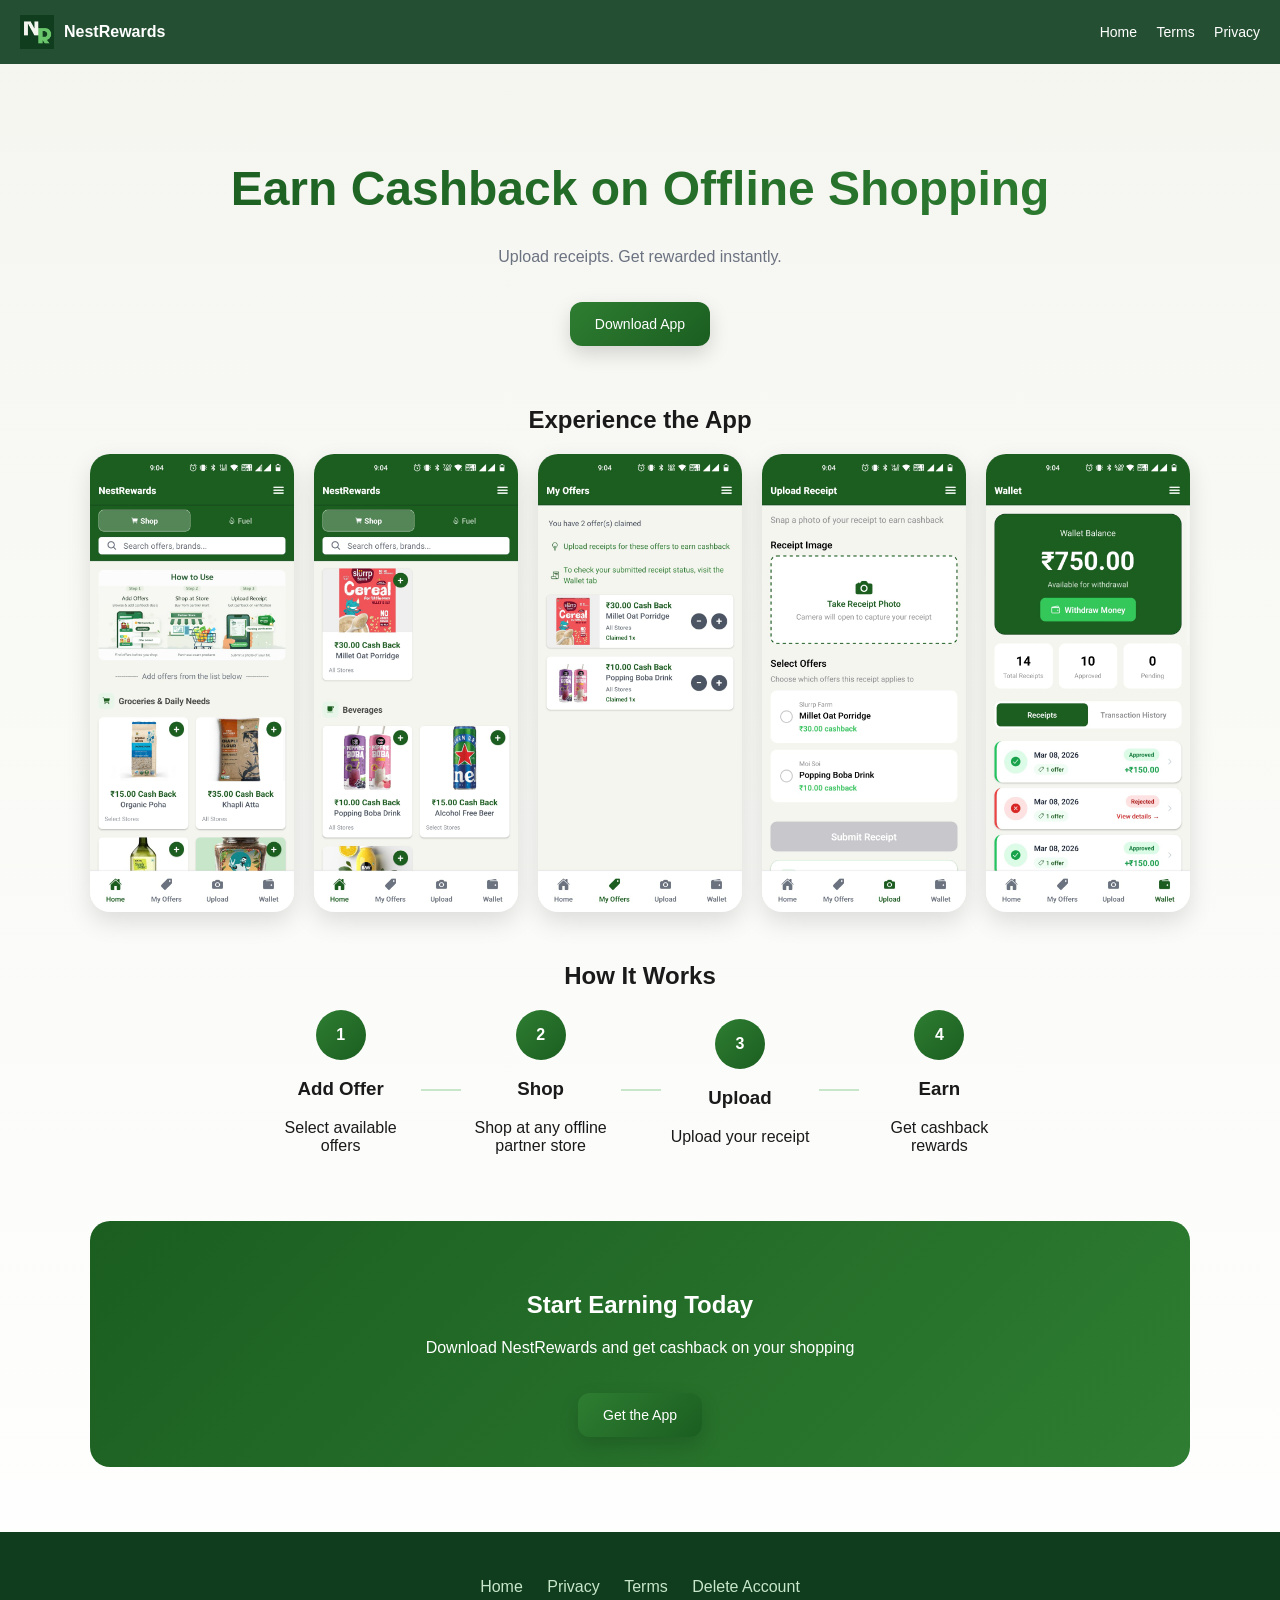
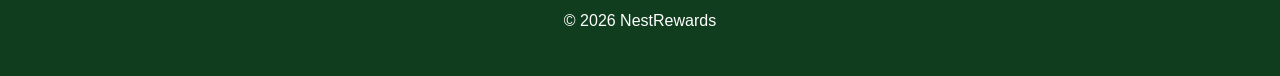
==== index.html @ ea1102ff "Update index.html" ====
<!DOCTYPE html>
<html>
<head>
  <title>NestRewards</title>
  <meta name="viewport" content="width=device-width, initial-scale=1.0">
  <link rel="stylesheet" href="style.css">
  <link rel="icon" href="images/logo.png">
</head>

<body>

<!-- NAVBAR -->
<div class="navbar">
  <div class="nav-left">
    <img src="images/logo.png" alt="NestRewards Logo">
    <strong>NestRewards</strong>
  </div>
  <div class="nav-links">
    <a href="index.html">Home</a>
    <a href="terms.html">Terms</a>
    <a href="privacy.html">Privacy</a>
  </div>
</div>

<div class="container">

  <!-- HERO -->
  <div class="hero">
    <h1>Earn Cashback on Offline Shopping</h1>
    <p>Upload receipts. Get rewarded instantly.</p>
    <a class="button" href="https://play.google.com/store/apps/details?id=com.cashmart.app">Download App</a>
  </div>

  <!-- SCREENSHOTS -->
  <h2>Experience the App</h2>

  <!-- DESKTOP GRID -->
  <div class="grid desktop-grid">
    <div class="card"><img src="images/HomePage 1.jpeg" loading="lazy"></div>
    <div class="card"><img src="images/HomePage 2.jpeg" loading="lazy"></div>
    <div class="card"><img src="images/MyList Page.jpeg" loading="lazy"></div>
    <div class="card"><img src="images/UploadReceipt Page.jpeg" loading="lazy"></div>
    <div class="card"><img src="images/Wallet Page.jpeg" loading="lazy"></div>
  </div>

  <!-- MOBILE SLIDER -->
  <div class="slider mobile-slider">
    <div class="slides">
      <img src="images/HomePage 1.jpeg" loading="lazy">
      <img src="images/HomePage 2.jpeg" loading="lazy">
      <img src="images/MyList Page.jpeg" loading="lazy">
      <img src="images/UploadReceipt Page.jpeg" loading="lazy">
      <img src="images/Wallet Page.jpeg" loading="lazy">
    </div>
  </div>

  <!-- STEPS -->
  <div class="steps">
    <h2>How It Works</h2>

    <div class="steps-flow">

      <div class="step-item">
        <div class="circle">1</div>
        <h3>Add Offer</h3>
        <p>Select available offers</p>
      </div>

      <div class="line"></div>

      <div class="step-item">
        <div class="circle">2</div>
        <h3>Shop</h3>
        <p>Shop at any offline partner store</p>
      </div>

      <div class="line"></div>

      <div class="step-item">
        <div class="circle">3</div>
        <h3>Upload</h3>
        <p>Upload your receipt</p>
      </div>

      <div class="line"></div>

      <div class="step-item">
        <div class="circle">4</div>
        <h3>Earn</h3>
        <p>Get cashback rewards</p>
      </div>

    </div>
  </div>

  <!-- CTA -->
  <div class="cta">
    <h2>Start Earning Today</h2>
    <p>Download NestRewards and get cashback on your shopping</p>
    <a class="button" href="https://drive.google.com/file/d/1RzDR2ZZwJWCYjNXPtpnEVP4E_6O2Dyfg/view">Get the App</a>
  </div>

</div>

<!-- FOOTER -->
<div class="footer">
  <p>
    <a href="index.html">Home</a>
    <a href="privacy.html">Privacy</a>
    <a href="terms.html">Terms</a>
    <a href="delete-account.html">Delete Account</a>
  </p>
  <p>© 2026 NestRewards</p>
</div>

</body>
</html>
---- style.css ----
/* BASE */
body {
  margin: 0;
  font-family: 'Segoe UI', sans-serif;
  background: linear-gradient(180deg, #F5F5F0, #ffffff);
  color: #1A1A1A;
}

html {
  scroll-behavior: smooth;
}

/* NAVBAR */
.navbar {
  position: sticky;
  top: 0;
  backdrop-filter: blur(10px);
  background: rgba(15, 61, 30, 0.9);
  color: white;
  display: flex;
  justify-content: space-between;
  align-items: center;
  padding: 15px 20px;
  z-index: 100;
}

.nav-left {
  display: flex;
  align-items: center;
  gap: 10px;
}

.nav-left img {
  height: 34px;
}

.nav-links a {
  color: white;
  text-decoration: none;
  margin-left: 15px;
  font-size: 14px;
}

/* MOBILE NAV */
/* MOBILE NAVBAR FIX (INLINE, NOT STACKED) */
@media (max-width: 600px) {
  .navbar {
    flex-direction: row;          /* keep in one line */
    align-items: center;
    justify-content: space-between;
  }

  .nav-left strong {
    font-size: 14px;              /* shrink text */
  }

  .nav-left img {
    height: 28px;                 /* smaller logo */
  }

  .nav-links {
    display: flex;
    gap: 10px;
  }

  .nav-links a {
    margin: 0;
    font-size: 13px;              /* smaller links */
  }
}

/* CONTAINER */
.container {
  max-width: 1100px;
  margin: auto;
  padding: 15px;
}

/* HERO */
.hero {
  text-align: center;
  padding: 50px 15px 20px;
}

.hero h1 {
  font-size: clamp(28px, 6vw, 48px);
  background: linear-gradient(90deg, #1B5E20, #2E7D32);
  -webkit-background-clip: text;
  color: transparent;
}

.hero p {
  color: #6B7280;
}

/* BUTTON */
.button {
  display: inline-block;
  background: linear-gradient(135deg, #2E7D32, #1B5E20);
  color: white;
  padding: 14px 25px;
  border-radius: 12px;
  margin-top: 20px;
  text-decoration: none;
  font-size: 14px;
  box-shadow: 0 8px 20px rgba(0,0,0,0.15);
}

/* HEADINGS */
h2 {
  text-align: center;
  margin-top: 40px;
}

/* GRID (DESKTOP) */
.desktop-grid {
  display: grid;
}

.grid {
  display: grid;
  grid-template-columns: repeat(auto-fit, minmax(160px, 1fr));
  gap: 20px;
  margin-top: 20px;
}

.card {
  border-radius: 20px;
  overflow: hidden;
  background: #fff;
  box-shadow: 0 10px 25px rgba(0,0,0,0.12);
  transition: transform 0.3s ease;
}

.card:hover {
  transform: translateY(-6px);
}

.card img {
  width: 100%;
}

/* MOBILE SLIDER */
/* MOBILE SLIDER */
.mobile-slider {
  display: none;
}

/* SLIDER CONTAINER */
.slider {
  overflow: hidden;
  max-width: 320px;
  margin: 20px auto 0;
  border-radius: 20px;
  background: #fff;
}

.slides {
  display: flex;
  width: 500%;                 /* 5 slides total */
  animation: slide 10s infinite linear;
}

.slides img {
  width: 100%;                  /* each slide = 1/5 of track */
  flex: 0 0 20%;
  height: 500px;
  object-fit: contain;
  background: #fff;
  display: block;
}

@keyframes slide {
  0%, 20%   { transform: translateX(0); }
  25%, 45%  { transform: translateX(-20%); }
  50%, 70%  { transform: translateX(-40%); }
  75%, 95%  { transform: translateX(-60%); }
  100%      { transform: translateX(-80%); }
}
/* MOBILE SWITCH */
@media (max-width: 768px) {
  .desktop-grid {
    display: none;
  }

  .mobile-slider {
    display: block;
  }
}

/* STEPS */
.steps {
  margin-top: 50px;
  text-align: center;
}

.steps-flow {
  display: flex;
  align-items: center;
  justify-content: center;
  flex-wrap: wrap;
  gap: 10px;
  margin-top: 20px;
}

.step-item {
  max-width: 140px;
}

.circle {
  width: 50px;
  height: 50px;
  margin: auto;
  border-radius: 50%;
  background: linear-gradient(135deg, #2E7D32, #1B5E20);
  color: white;
  display: flex;
  align-items: center;
  justify-content: center;
  font-weight: bold;
}

.line {
  width: 40px;
  height: 2px;
  background: #C8E6C9;
}

@media (max-width: 768px) {
  .steps-flow {
    flex-direction: column;
  }

  .line {
    width: 2px;
    height: 25px;
  }
}

/* CTA */
.cta {
  margin: 50px 0;
  padding: 30px;
  text-align: center;
  border-radius: 20px;
  background: linear-gradient(135deg, #1B5E20, #2E7D32);
  color: white;
}

/* FOOTER */
.footer {
  padding: 30px;
  text-align: center;
  background: #0F3D1E;
  color: white;
}

.footer a {
  color: #C8E6C9;
  margin: 0 10px;
  text-decoration: none;
}
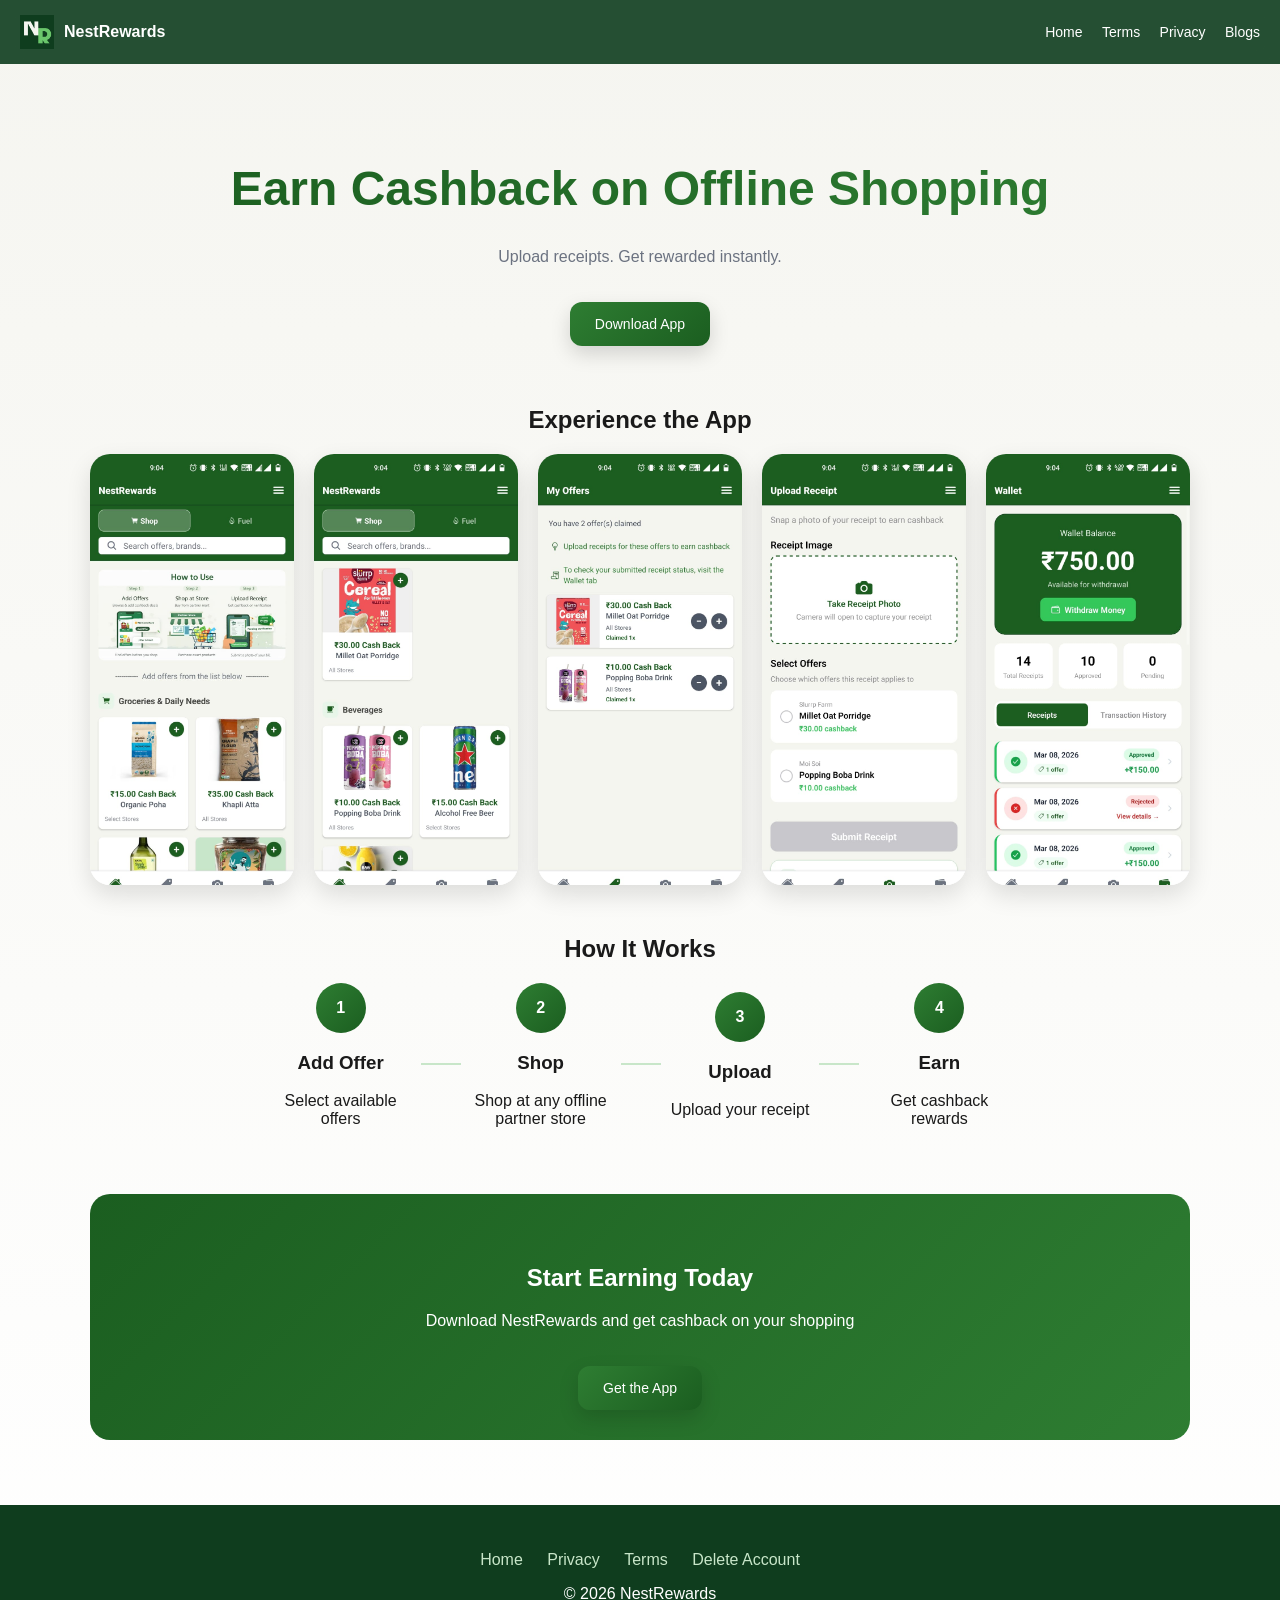
==== commit f510e526: "Update index.html" ====
--- a/index.html
+++ b/index.html
@@ -19,6 +19,7 @@
     <a href="index.html">Home</a>
     <a href="terms.html">Terms</a>
     <a href="privacy.html">Privacy</a>
+    <a href="blogs.html">Blogs</a>
   </div>
 </div>
 
@@ -28,7 +29,7 @@
   <div class="hero">
     <h1>Earn Cashback on Offline Shopping</h1>
     <p>Upload receipts. Get rewarded instantly.</p>
-    <a class="button" href="https://play.google.com/store/apps/details?id=com.cashmart.app">Download App</a>
+    <a class="button" href="https://appdistribution.firebase.dev/i/f1e4426e35a5ec1a">Download App</a>
   </div>
 
   <!-- SCREENSHOTS -->
@@ -97,7 +98,7 @@
   <div class="cta">
     <h2>Start Earning Today</h2>
     <p>Download NestRewards and get cashback on your shopping</p>
-    <a class="button" href="https://drive.google.com/file/d/1RzDR2ZZwJWCYjNXPtpnEVP4E_6O2Dyfg/view">Get the App</a>
+    <a class="button" href="https://appdistribution.firebase.dev/i/f1e4426e35a5ec1a">Get the App</a>
   </div>
 
 </div>
--- a/style.css
+++ b/style.css
@@ -138,6 +138,10 @@
 
 .card img {
   width: 100%;
+  aspect-ratio: 9 / 19;   /* matches typical phone screenshot ratio */
+  object-fit: cover;
+  object-position: top;
+  display: block;
 }
 
 /* MOBILE SLIDER */
@@ -145,7 +149,6 @@
 .mobile-slider {
   display: none;
 }
-
 /* SLIDER CONTAINER */
 .slider {
   overflow: hidden;
@@ -157,18 +160,19 @@
 
 .slides {
   display: flex;
-  width: 500%;                 /* 5 slides total */
+  width: 500%;          /* 5 slides × 100% container each */
   animation: slide 10s infinite linear;
 }
 
 .slides img {
-  width: 100%;                  /* each slide = 1/5 of track */
-  flex: 0 0 20%;
-  height: 500px;
-  object-fit: contain;
-  background: #fff;
+  width: 20%;           /* 20% of the 500% track = one container width */
+  flex: 0 0 20%;        /* do not grow or shrink */
+  height: 560px;        /* fixed height for portrait phone screenshots */
+  object-fit: cover;    /* fill the box, crop edges if needed */
+  object-position: top; /* keep the top of the screenshot visible */
   display: block;
 }
+
 
 @keyframes slide {
   0%, 20%   { transform: translateX(0); }
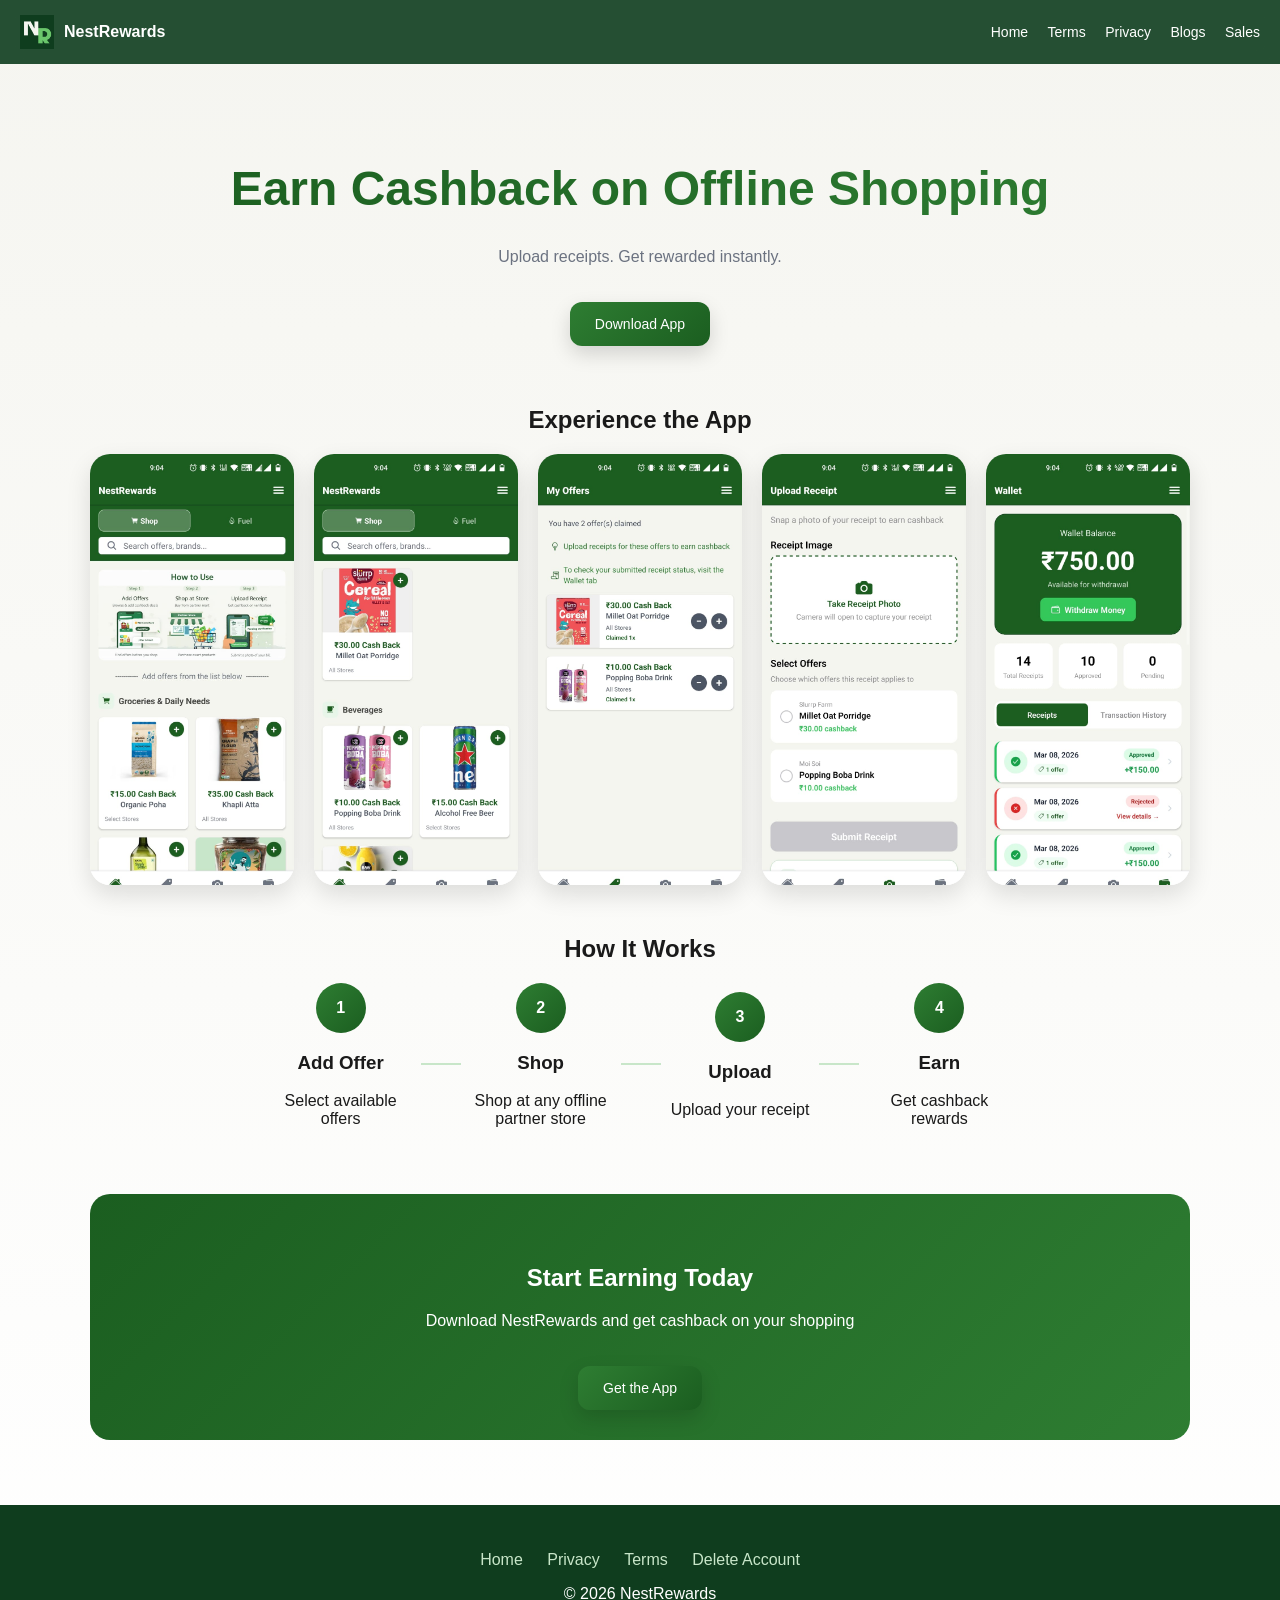
==== commit 145b9229: "Add Sales link to index.html" ====
--- a/index.html
+++ b/index.html
@@ -20,6 +20,7 @@
     <a href="terms.html">Terms</a>
     <a href="privacy.html">Privacy</a>
     <a href="blogs.html">Blogs</a>
+    <a href="brands.html">Sales</a>
   </div>
 </div>
 
@@ -29,7 +30,7 @@
   <div class="hero">
     <h1>Earn Cashback on Offline Shopping</h1>
     <p>Upload receipts. Get rewarded instantly.</p>
-    <a class="button" href="https://appdistribution.firebase.dev/i/f1e4426e35a5ec1a">Download App</a>
+    <a class="button" href="https://play.google.com/store/apps/details?id=com.cashmart.app&hl=en">Download App</a>
   </div>
 
   <!-- SCREENSHOTS -->
@@ -98,7 +99,7 @@
   <div class="cta">
     <h2>Start Earning Today</h2>
     <p>Download NestRewards and get cashback on your shopping</p>
-    <a class="button" href="https://appdistribution.firebase.dev/i/f1e4426e35a5ec1a">Get the App</a>
+    <a class="button" href="https://play.google.com/store/apps/details?id=com.cashmart.app&hl=en">Get the App</a>
   </div>
 
 </div>
--- a/style.css
+++ b/style.css
@@ -264,3 +264,221 @@
   margin: 0 10px;
   text-decoration: none;
 }
+
+/* BLOGS */
+.blogs-section {
+  padding-bottom: 60px;
+}
+
+.blogs-grid {
+  display: grid;
+  grid-template-columns: repeat(auto-fit, minmax(260px, 1fr));
+  gap: 25px;
+  margin-top: 30px;
+}
+
+/* SQUARE CARD */
+.blog-card {
+  display: flex;
+  flex-direction: column;
+  text-decoration: none;
+  color: inherit;
+  background: white;
+  border-radius: 22px;
+  overflow: hidden;
+  box-shadow: 0 10px 25px rgba(0,0,0,0.10);
+  transition: all 0.3s ease;
+  aspect-ratio: 1 / 1;
+}
+
+.blog-card:hover {
+  transform: translateY(-6px);
+  box-shadow: 0 16px 35px rgba(0,0,0,0.14);
+}
+
+/* IMAGE */
+.blog-card img {
+  width: 100%;
+  height: 52%;
+  object-fit: cover;
+  display: block;
+}
+
+/* CONTENT */
+.blog-content {
+  padding: 18px;
+  display: flex;
+  flex-direction: column;
+  justify-content: space-between;
+  flex: 1;
+}
+
+.blog-tag {
+  display: inline-block;
+  background: #E8F5E9;
+  color: #1B5E20;
+  font-size: 12px;
+  font-weight: 600;
+  padding: 6px 12px;
+  border-radius: 30px;
+  margin-bottom: 12px;
+  width: fit-content;
+}
+
+.blog-content h3 {
+  margin: 0 0 10px;
+  font-size: 20px;
+  line-height: 1.35;
+  color: #1A1A1A;
+}
+
+.blog-content p {
+  margin: 0;
+  color: #6B7280;
+  font-size: 14px;
+  line-height: 1.6;
+}
+
+/* MOBILE */
+@media (max-width: 768px) {
+
+  .blogs-grid {
+    grid-template-columns: 1fr;
+  }
+
+  .blog-card {
+    aspect-ratio: unset;
+  }
+
+  .blog-card img {
+    height: 220px;
+  }
+
+  .blog-content h3 {
+    font-size: 19px;
+  }
+}
+/* BLOG PAGE */
+.blog-container {
+  max-width: 850px;
+  margin: 50px auto;
+  padding: 35px;
+  background: white;
+  border-radius: 24px;
+  box-shadow: 0 10px 30px rgba(0,0,0,0.08);
+}
+
+/* BLOG TITLE */
+.blog-container h1 {
+  font-size: clamp(34px, 5vw, 52px);
+  line-height: 1.2;
+  margin-bottom: 25px;
+  background: linear-gradient(90deg, #1B5E20, #2E7D32);
+  -webkit-background-clip: text;
+  color: transparent;
+}
+
+/* SECTION HEADINGS */
+.blog-container h2 {
+  text-align: left;
+  margin-top: 45px;
+  margin-bottom: 15px;
+  font-size: 30px;
+  color: #1B5E20;
+}
+
+/* PARAGRAPHS */
+.blog-container p {
+  font-size: 18px;
+  line-height: 1.9;
+  color: #374151;
+  margin-bottom: 20px;
+}
+
+/* LISTS */
+.blog-container ul {
+  padding-left: 22px;
+  margin-bottom: 25px;
+}
+
+.blog-container li {
+  margin-bottom: 12px;
+  color: #374151;
+  line-height: 1.8;
+  font-size: 17px;
+}
+
+/* BLOCKQUOTE */
+.blog-container blockquote {
+  margin: 25px 0;
+  padding: 18px 22px;
+  background: #F1F8F2;
+  border-left: 5px solid #2E7D32;
+  border-radius: 12px;
+  color: #1B5E20;
+  font-size: 20px;
+  font-style: italic;
+}
+
+/* STRONG TEXT */
+.blog-container strong {
+  color: #1B5E20;
+}
+
+/* BLOG IMAGE */
+.blog-banner {
+  width: 100%;
+  border-radius: 20px;
+  margin-bottom: 30px;
+  object-fit: cover;
+  max-height: 420px;
+}
+
+/* BLOG META */
+.blog-meta {
+  display: flex;
+  gap: 12px;
+  align-items: center;
+  margin-bottom: 30px;
+  color: #6B7280;
+  font-size: 14px;
+}
+
+.blog-tag {
+  background: #E8F5E9;
+  color: #1B5E20;
+  padding: 6px 14px;
+  border-radius: 30px;
+  font-weight: 600;
+}
+
+/* MOBILE */
+@media (max-width: 768px) {
+
+  .blog-container {
+    margin: 20px 15px;
+    padding: 24px;
+    border-radius: 20px;
+  }
+
+  .blog-container h1 {
+    font-size: 34px;
+  }
+
+  .blog-container h2 {
+    font-size: 26px;
+  }
+
+  .blog-container p {
+    font-size: 17px;
+    line-height: 1.8;
+  }
+
+  .blog-container li {
+    font-size: 16px;
+  }
+
+  .blog-banner {
+    max-height: 240px;
+  }
+}
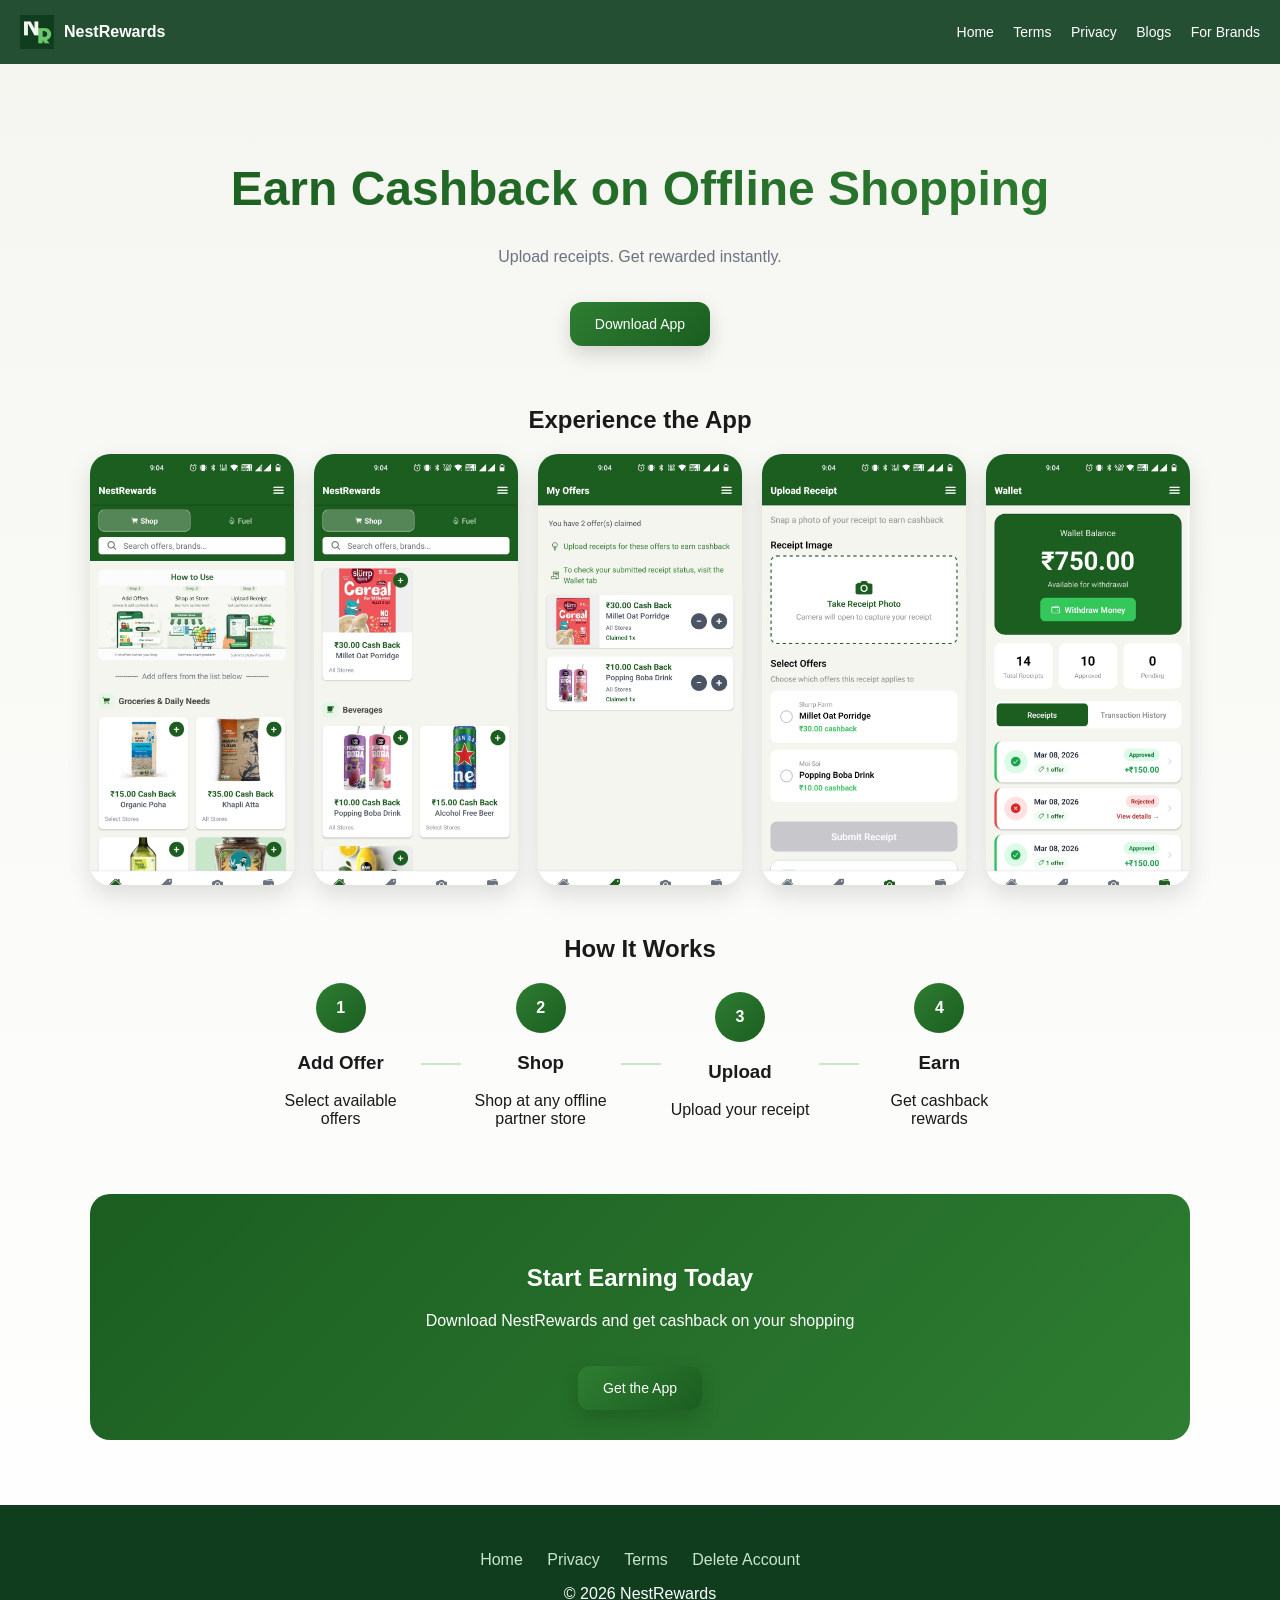
==== commit 957bbec6: "Change 'Sales' link text to 'For Brands'" ====
--- a/index.html
+++ b/index.html
@@ -20,7 +20,7 @@
     <a href="terms.html">Terms</a>
     <a href="privacy.html">Privacy</a>
     <a href="blogs.html">Blogs</a>
-    <a href="brands.html">Sales</a>
+    <a href="brands.html">For Brands</a>
   </div>
 </div>
 
--- a/style.css
+++ b/style.css
@@ -482,3 +482,806 @@
     max-height: 240px;
   }
 }
+/*Brand page*/
+/* BASE */
+body {
+  margin: 0;
+  font-family: 'Segoe UI', sans-serif;
+  background: linear-gradient(180deg, #F5F5F0, #ffffff);
+  color: #1A1A1A;
+}
+
+html {
+  scroll-behavior: smooth;
+}
+
+/* NAVBAR */
+.navbar {
+  position: sticky;
+  top: 0;
+  backdrop-filter: blur(10px);
+  background: rgba(15, 61, 30, 0.9);
+  color: white;
+  display: flex;
+  justify-content: space-between;
+  align-items: center;
+  padding: 15px 20px;
+  z-index: 100;
+}
+
+.nav-left {
+  display: flex;
+  align-items: center;
+  gap: 10px;
+}
+
+.nav-left img {
+  height: 34px;
+}
+
+.nav-links a {
+  color: white;
+  text-decoration: none;
+  margin-left: 15px;
+  font-size: 14px;
+}
+
+/* MOBILE NAV */
+/* MOBILE NAVBAR FIX (INLINE, NOT STACKED) */
+@media (max-width: 600px) {
+  .navbar {
+    flex-direction: row;          /* keep in one line */
+    align-items: center;
+    justify-content: space-between;
+  }
+
+  .nav-left strong {
+    font-size: 14px;              /* shrink text */
+  }
+
+  .nav-left img {
+    height: 28px;                 /* smaller logo */
+  }
+
+  .nav-links {
+    display: flex;
+    gap: 10px;
+  }
+
+  .nav-links a {
+    margin: 0;
+    font-size: 13px;              /* smaller links */
+  }
+}
+
+/* CONTAINER */
+.container {
+  max-width: 1100px;
+  margin: auto;
+  padding: 15px;
+}
+
+/* HERO */
+.hero {
+  text-align: center;
+  padding: 50px 15px 20px;
+}
+
+.hero h1 {
+  font-size: clamp(28px, 6vw, 48px);
+  background: linear-gradient(90deg, #1B5E20, #2E7D32);
+  -webkit-background-clip: text;
+  color: transparent;
+}
+
+.hero p {
+  color: #6B7280;
+}
+
+/* BUTTON */
+.button {
+  display: inline-block;
+  background: linear-gradient(135deg, #2E7D32, #1B5E20);
+  color: white;
+  padding: 14px 25px;
+  border-radius: 12px;
+  margin-top: 20px;
+  text-decoration: none;
+  font-size: 14px;
+  box-shadow: 0 8px 20px rgba(0,0,0,0.15);
+}
+
+/* HEADINGS */
+h2 {
+  text-align: center;
+  margin-top: 40px;
+}
+
+/* GRID (DESKTOP) */
+.desktop-grid {
+  display: grid;
+}
+
+.grid {
+  display: grid;
+  grid-template-columns: repeat(auto-fit, minmax(160px, 1fr));
+  gap: 20px;
+  margin-top: 20px;
+}
+
+.card {
+  border-radius: 20px;
+  overflow: hidden;
+  background: #fff;
+  box-shadow: 0 10px 25px rgba(0,0,0,0.12);
+  transition: transform 0.3s ease;
+}
+
+.card:hover {
+  transform: translateY(-6px);
+}
+
+.card img {
+  width: 100%;
+  aspect-ratio: 9 / 19;   /* matches typical phone screenshot ratio */
+  object-fit: cover;
+  object-position: top;
+  display: block;
+}
+
+/* MOBILE SLIDER */
+/* MOBILE SLIDER */
+.mobile-slider {
+  display: none;
+}
+/* SLIDER CONTAINER */
+.slider {
+  overflow: hidden;
+  max-width: 320px;
+  margin: 20px auto 0;
+  border-radius: 20px;
+  background: #fff;
+}
+
+.slides {
+  display: flex;
+  width: 500%;          /* 5 slides × 100% container each */
+  animation: slide 10s infinite linear;
+}
+
+.slides img {
+  width: 20%;           /* 20% of the 500% track = one container width */
+  flex: 0 0 20%;        /* do not grow or shrink */
+  height: 560px;        /* fixed height for portrait phone screenshots */
+  object-fit: cover;    /* fill the box, crop edges if needed */
+  object-position: top; /* keep the top of the screenshot visible */
+  display: block;
+}
+
+
+@keyframes slide {
+  0%, 20%   { transform: translateX(0); }
+  25%, 45%  { transform: translateX(-20%); }
+  50%, 70%  { transform: translateX(-40%); }
+  75%, 95%  { transform: translateX(-60%); }
+  100%      { transform: translateX(-80%); }
+}
+/* MOBILE SWITCH */
+@media (max-width: 768px) {
+  .desktop-grid {
+    display: none;
+  }
+
+  .mobile-slider {
+    display: block;
+  }
+}
+
+/* STEPS */
+.steps {
+  margin-top: 50px;
+  text-align: center;
+}
+
+.steps-flow {
+  display: flex;
+  align-items: center;
+  justify-content: center;
+  flex-wrap: wrap;
+  gap: 10px;
+  margin-top: 20px;
+}
+
+.step-item {
+  max-width: 140px;
+}
+
+.circle {
+  width: 50px;
+  height: 50px;
+  margin: auto;
+  border-radius: 50%;
+  background: linear-gradient(135deg, #2E7D32, #1B5E20);
+  color: white;
+  display: flex;
+  align-items: center;
+  justify-content: center;
+  font-weight: bold;
+}
+
+.line {
+  width: 40px;
+  height: 2px;
+  background: #C8E6C9;
+}
+
+@media (max-width: 768px) {
+  .steps-flow {
+    flex-direction: column;
+  }
+
+  .line {
+    width: 2px;
+    height: 25px;
+  }
+}
+
+/* CTA */
+.cta {
+  margin: 50px 0;
+  padding: 30px;
+  text-align: center;
+  border-radius: 20px;
+  background: linear-gradient(135deg, #1B5E20, #2E7D32);
+  color: white;
+}
+
+/* FOOTER */
+.footer {
+  padding: 30px;
+  text-align: center;
+  background: #0F3D1E;
+  color: white;
+}
+
+.footer a {
+  color: #C8E6C9;
+  margin: 0 10px;
+  text-decoration: none;
+}
+
+/* BLOGS */
+.blogs-section {
+  padding-bottom: 60px;
+}
+
+.blogs-grid {
+  display: grid;
+  grid-template-columns: repeat(auto-fit, minmax(260px, 1fr));
+  gap: 25px;
+  margin-top: 30px;
+}
+
+/* SQUARE CARD */
+.blog-card {
+  display: flex;
+  flex-direction: column;
+  text-decoration: none;
+  color: inherit;
+  background: white;
+  border-radius: 22px;
+  overflow: hidden;
+  box-shadow: 0 10px 25px rgba(0,0,0,0.10);
+  transition: all 0.3s ease;
+  aspect-ratio: 1 / 1;
+}
+
+.blog-card:hover {
+  transform: translateY(-6px);
+  box-shadow: 0 16px 35px rgba(0,0,0,0.14);
+}
+
+/* IMAGE */
+.blog-card img {
+  width: 100%;
+  height: 52%;
+  object-fit: cover;
+  display: block;
+}
+
+/* CONTENT */
+.blog-content {
+  padding: 18px;
+  display: flex;
+  flex-direction: column;
+  justify-content: space-between;
+  flex: 1;
+}
+
+.blog-tag {
+  display: inline-block;
+  background: #E8F5E9;
+  color: #1B5E20;
+  font-size: 12px;
+  font-weight: 600;
+  padding: 6px 12px;
+  border-radius: 30px;
+  margin-bottom: 12px;
+  width: fit-content;
+}
+
+.blog-content h3 {
+  margin: 0 0 10px;
+  font-size: 20px;
+  line-height: 1.35;
+  color: #1A1A1A;
+}
+
+.blog-content p {
+  margin: 0;
+  color: #6B7280;
+  font-size: 14px;
+  line-height: 1.6;
+}
+
+/* MOBILE */
+@media (max-width: 768px) {
+
+  .blogs-grid {
+    grid-template-columns: 1fr;
+  }
+
+  .blog-card {
+    aspect-ratio: unset;
+  }
+
+  .blog-card img {
+    height: 220px;
+  }
+
+  .blog-content h3 {
+    font-size: 19px;
+  }
+}
+/* BLOG PAGE */
+.blog-container {
+  max-width: 850px;
+  margin: 50px auto;
+  padding: 35px;
+  background: white;
+  border-radius: 24px;
+  box-shadow: 0 10px 30px rgba(0,0,0,0.08);
+}
+
+/* BLOG TITLE */
+.blog-container h1 {
+  font-size: clamp(34px, 5vw, 52px);
+  line-height: 1.2;
+  margin-bottom: 25px;
+  background: linear-gradient(90deg, #1B5E20, #2E7D32);
+  -webkit-background-clip: text;
+  color: transparent;
+}
+
+/* SECTION HEADINGS */
+.blog-container h2 {
+  text-align: left;
+  margin-top: 45px;
+  margin-bottom: 15px;
+  font-size: 30px;
+  color: #1B5E20;
+}
+
+/* PARAGRAPHS */
+.blog-container p {
+  font-size: 18px;
+  line-height: 1.9;
+  color: #374151;
+  margin-bottom: 20px;
+}
+
+/* LISTS */
+.blog-container ul {
+  padding-left: 22px;
+  margin-bottom: 25px;
+}
+
+.blog-container li {
+  margin-bottom: 12px;
+  color: #374151;
+  line-height: 1.8;
+  font-size: 17px;
+}
+
+/* BLOCKQUOTE */
+.blog-container blockquote {
+  margin: 25px 0;
+  padding: 18px 22px;
+  background: #F1F8F2;
+  border-left: 5px solid #2E7D32;
+  border-radius: 12px;
+  color: #1B5E20;
+  font-size: 20px;
+  font-style: italic;
+}
+
+/* STRONG TEXT */
+.blog-container strong {
+  color: #1B5E20;
+}
+
+/* BLOG IMAGE */
+.blog-banner {
+  width: 100%;
+  border-radius: 20px;
+  margin-bottom: 30px;
+  object-fit: cover;
+  max-height: 420px;
+}
+
+/* BLOG META */
+.blog-meta {
+  display: flex;
+  gap: 12px;
+  align-items: center;
+  margin-bottom: 30px;
+  color: #6B7280;
+  font-size: 14px;
+}
+
+.blog-tag {
+  background: #E8F5E9;
+  color: #1B5E20;
+  padding: 6px 14px;
+  border-radius: 30px;
+  font-weight: 600;
+}
+
+/* MOBILE */
+@media (max-width: 768px) {
+
+  .blog-container {
+    margin: 20px 15px;
+    padding: 24px;
+    border-radius: 20px;
+  }
+
+  .blog-container h1 {
+    font-size: 34px;
+  }
+
+  .blog-container h2 {
+    font-size: 26px;
+  }
+
+  .blog-container p {
+    font-size: 17px;
+    line-height: 1.8;
+  }
+
+  .blog-container li {
+    font-size: 16px;
+  }
+
+  .blog-banner {
+    max-height: 240px;
+  }
+}
+
+/* ============================= */
+/* BRANDS PAGE                    */
+/* ============================= */
+
+/* SUBTITLE UNDER HERO */
+.hero .eyebrow {
+  display: inline-block;
+  background: #E8F5E9;
+  color: #1B5E20;
+  font-size: 13px;
+  font-weight: 600;
+  padding: 6px 16px;
+  border-radius: 30px;
+  margin-bottom: 14px;
+}
+
+/* CHECKLIST (WHY NESTREWARDS) */
+.checklist {
+  list-style: none;
+  padding: 0;
+  margin: 25px auto 0;
+  max-width: 720px;
+  display: grid;
+  grid-template-columns: repeat(2, 1fr);
+  gap: 14px;
+  text-align: left;
+}
+
+.checklist li {
+  display: flex;
+  align-items: flex-start;
+  gap: 10px;
+  background: #fff;
+  border-radius: 14px;
+  padding: 14px 16px;
+  box-shadow: 0 6px 16px rgba(0,0,0,0.08);
+  font-size: 15px;
+  color: #374151;
+}
+
+.checklist li span.tick {
+  flex-shrink: 0;
+  width: 22px;
+  height: 22px;
+  border-radius: 50%;
+  background: linear-gradient(135deg, #2E7D32, #1B5E20);
+  color: white;
+  font-size: 13px;
+  display: flex;
+  align-items: center;
+  justify-content: center;
+}
+
+@media (max-width: 600px) {
+  .checklist {
+    grid-template-columns: 1fr;
+  }
+}
+
+/* INDUSTRY CHIPS */
+.industries {
+  display: flex;
+  flex-wrap: wrap;
+  justify-content: center;
+  gap: 12px;
+  margin-top: 25px;
+}
+
+.industry-chip {
+  background: #E8F5E9;
+  color: #1B5E20;
+  font-size: 14px;
+  font-weight: 600;
+  padding: 10px 18px;
+  border-radius: 30px;
+}
+
+/* BENEFIT CARDS (WHY BRANDS CHOOSE US) */
+.benefit-grid {
+  display: grid;
+  grid-template-columns: repeat(auto-fit, minmax(220px, 1fr));
+  gap: 20px;
+  margin-top: 25px;
+}
+
+.benefit-card {
+  background: #fff;
+  border-radius: 20px;
+  padding: 24px 20px;
+  box-shadow: 0 10px 25px rgba(0,0,0,0.10);
+  transition: transform 0.3s ease;
+}
+
+.benefit-card:hover {
+  transform: translateY(-6px);
+}
+
+.benefit-card h3 {
+  color: #1B5E20;
+  margin: 0 0 8px;
+  font-size: 17px;
+}
+
+.benefit-card p {
+  color: #6B7280;
+  font-size: 14px;
+  line-height: 1.6;
+  margin: 0;
+}
+
+/* ONBOARDING / WHAT YOU GET LIST */
+.onboard-grid {
+  display: grid;
+  grid-template-columns: repeat(auto-fit, minmax(240px, 1fr));
+  gap: 18px;
+  margin-top: 25px;
+}
+
+.onboard-item {
+  background: #F1F8F2;
+  border-left: 5px solid #2E7D32;
+  border-radius: 12px;
+  padding: 16px 18px;
+  font-size: 15px;
+  color: #1A1A1A;
+}
+
+/* DEMO DASHBOARD MOCK */
+.dashboard-mock {
+  margin-top: 30px;
+  background: #fff;
+  border-radius: 24px;
+  box-shadow: 0 10px 30px rgba(0,0,0,0.10);
+  padding: 25px;
+}
+
+.dashboard-mock .dm-header {
+  display: flex;
+  justify-content: space-between;
+  align-items: center;
+  flex-wrap: wrap;
+  gap: 10px;
+  margin-bottom: 20px;
+}
+
+.dashboard-mock .dm-header h3 {
+  margin: 0;
+  color: #1B5E20;
+  font-size: 18px;
+}
+
+.dashboard-mock .dm-badge {
+  background: #E8F5E9;
+  color: #1B5E20;
+  font-size: 12px;
+  font-weight: 600;
+  padding: 5px 12px;
+  border-radius: 30px;
+}
+
+.dm-stats {
+  display: grid;
+  grid-template-columns: repeat(auto-fit, minmax(140px, 1fr));
+  gap: 15px;
+}
+
+.dm-stat {
+  background: #F5F5F0;
+  border-radius: 16px;
+  padding: 16px;
+  text-align: center;
+}
+
+.dm-stat .dm-number {
+  font-size: 24px;
+  font-weight: 700;
+  color: #1B5E20;
+}
+
+.dm-stat .dm-label {
+  font-size: 12px;
+  color: #6B7280;
+  margin-top: 4px;
+}
+
+.dm-bar-track {
+  margin-top: 20px;
+  background: #F5F5F0;
+  border-radius: 30px;
+  height: 14px;
+  overflow: hidden;
+}
+
+.dm-bar-fill {
+  height: 100%;
+  border-radius: 30px;
+  background: linear-gradient(90deg, #1B5E20, #2E7D32);
+}
+
+.dm-bar-label {
+  display: flex;
+  justify-content: space-between;
+  font-size: 13px;
+  color: #6B7280;
+  margin-top: 6px;
+}
+
+/* SIGNUP FORM */
+.form-section {
+  background: #fff;
+  border-radius: 24px;
+  box-shadow: 0 10px 30px rgba(0,0,0,0.10);
+  padding: 35px;
+  margin-top: 25px;
+}
+
+.form-grid {
+  display: grid;
+  grid-template-columns: repeat(2, 1fr);
+  gap: 18px;
+  margin-top: 20px;
+}
+
+.form-field {
+  display: flex;
+  flex-direction: column;
+  gap: 6px;
+}
+
+.form-field.full {
+  grid-column: 1 / -1;
+}
+
+.form-field label {
+  font-size: 14px;
+  font-weight: 600;
+  color: #1A1A1A;
+}
+
+.form-field label .req {
+  color: #2E7D32;
+}
+
+.form-field input,
+.form-field select,
+.form-field textarea {
+  font-family: 'Segoe UI', sans-serif;
+  font-size: 14px;
+  padding: 12px 14px;
+  border-radius: 12px;
+  border: 1px solid #E0E0E0;
+  background: #F9FAF9;
+  color: #1A1A1A;
+}
+
+.form-field input:focus,
+.form-field select:focus,
+.form-field textarea:focus {
+  outline: none;
+  border-color: #2E7D32;
+  background: #fff;
+}
+
+.form-field textarea {
+  resize: vertical;
+  min-height: 90px;
+}
+
+.form-submit {
+  margin-top: 25px;
+  text-align: center;
+}
+
+.form-submit .button {
+  border: none;
+  cursor: pointer;
+  font-family: 'Segoe UI', sans-serif;
+}
+
+.form-note {
+  text-align: center;
+  color: #6B7280;
+  font-size: 13px;
+  margin-top: 12px;
+}
+
+@media (max-width: 700px) {
+  .form-grid {
+    grid-template-columns: 1fr;
+  }
+
+  .form-section {
+    padding: 24px;
+  }
+}
+
+/* PARTNERSHIP CTA BUTTONS ROW */
+.cta-row {
+  display: flex;
+  justify-content: center;
+  gap: 15px;
+  flex-wrap: wrap;
+  margin-top: 20px;
+}
+
+.button-outline {
+  display: inline-block;
+  background: transparent;
+  color: #1B5E20;
+  border: 2px solid #1B5E20;
+  padding: 12px 23px;
+  border-radius: 12px;
+  margin-top: 20px;
+  text-decoration: none;
+  font-size: 14px;
+  font-weight: 600;
+}
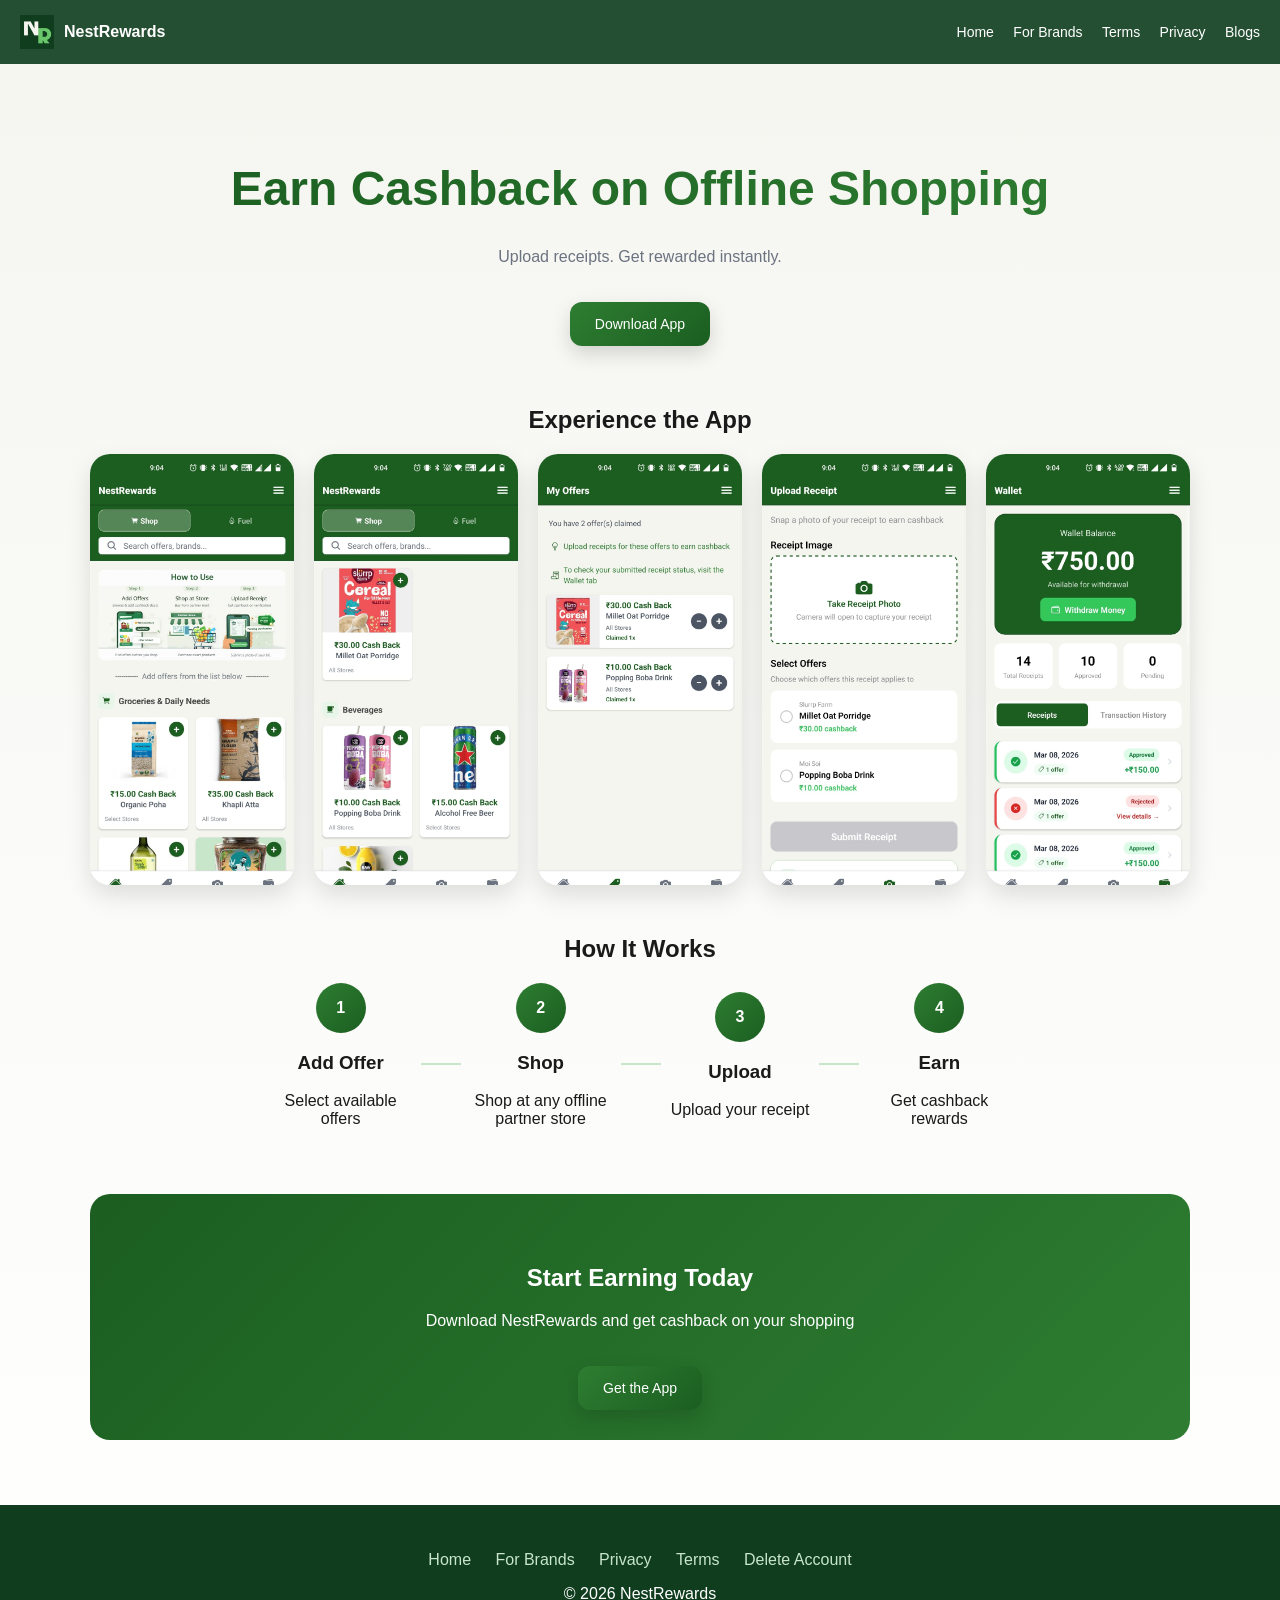
==== commit a43f5aee: "Remove duplicate 'For Brands' link in index.html" ====
--- a/index.html
+++ b/index.html
@@ -17,10 +17,11 @@
   </div>
   <div class="nav-links">
     <a href="index.html">Home</a>
+     <a href="brands.html">For Brands</a>
     <a href="terms.html">Terms</a>
     <a href="privacy.html">Privacy</a>
     <a href="blogs.html">Blogs</a>
-    <a href="brands.html">For Brands</a>
+   
   </div>
 </div>
 
@@ -108,12 +109,14 @@
 <div class="footer">
   <p>
     <a href="index.html">Home</a>
+    <a href="brands.html">For Brands</a>
     <a href="privacy.html">Privacy</a>
     <a href="terms.html">Terms</a>
     <a href="delete-account.html">Delete Account</a>
   </p>
   <p>© 2026 NestRewards</p>
 </div>
+ 
 
 </body>
 </html>
